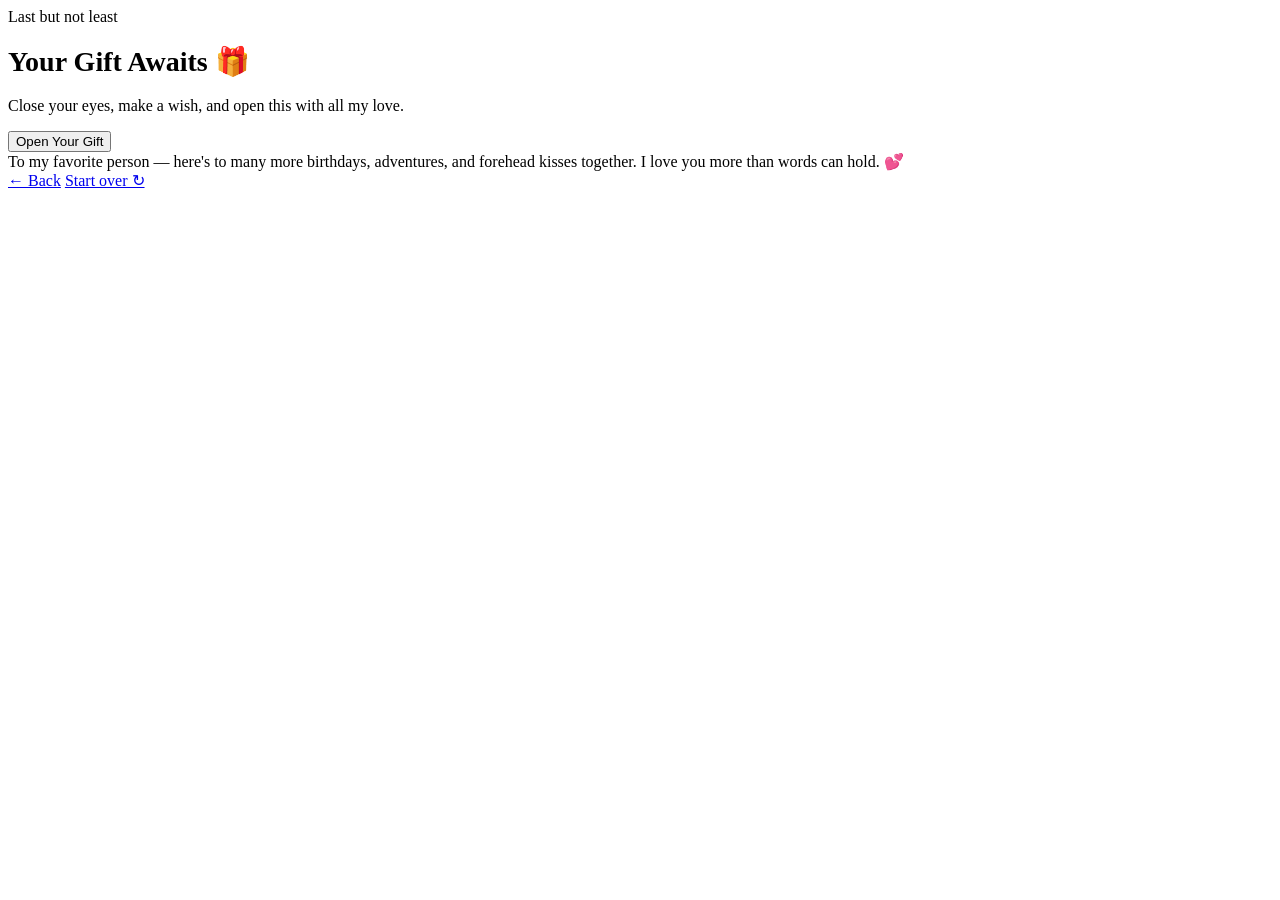
==== page2.html @ 1c802c20 "Create page2.html" ====
<!DOCTYPE html>
<html lang="en">
<head>
<meta charset="UTF-8">
<title>Your Gift Awaits</title>
<link rel="stylesheet" href="style.css">
</head>
<body>

  <div class="hearts" id="hearts"></div>

  <div class="card">
    <div class="eyebrow">Last but not least</div>
    <h1 style="font-size:28px;">Your Gift Awaits 🎁</h1>
    <p class="msg">
      Close your eyes, make a wish, and open this with all my love.
    </p>
    <button class="cta" onclick="revealGift()">Open Your Gift</button>
    <div class="gift" id="gift">
      To my favorite person — here's to many more birthdays, adventures,
      and forehead kisses together. I love you more than words can hold. 💕
    </div>

    <div class="dots">
      <a class="dot" href="index.html"></a>
      <a class="dot" href="page2.html"></a>
      <a class="dot active" href="page3.html"></a>
    </div>

    <div class="nav-row">
      <a href="page2.html">← Back</a>
      <a href="index.html">Start over ↻</a>
    </div>
  </div>

<script src="hearts.js"></script>
<script>
  function revealGift(){
    document.getElementById('gift').style.display = 'block';
  }
</script>
</body>
</html>
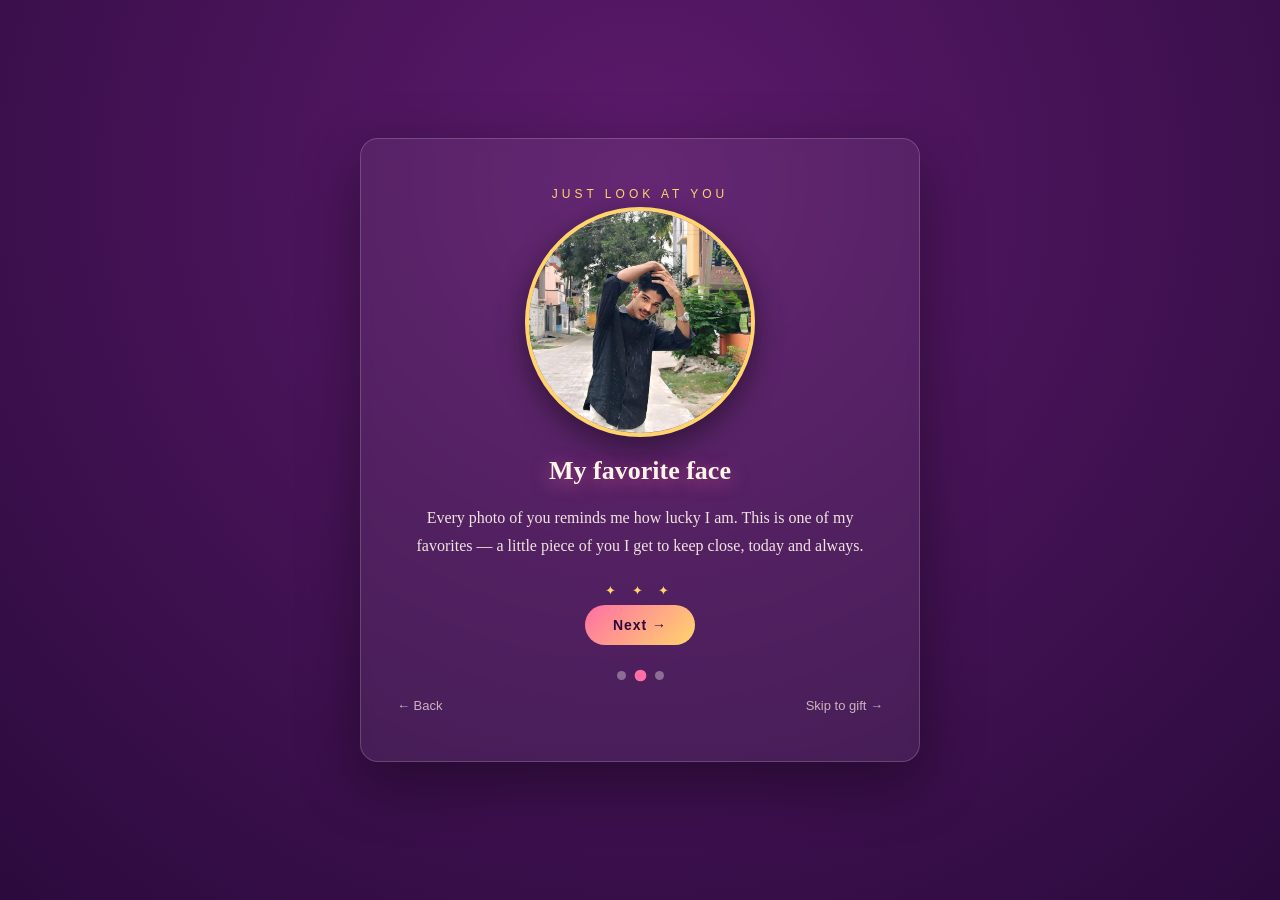
==== commit 686fc34a: "Create page2.html" ====
--- a/page2.html
+++ b/page2.html
@@ -2,7 +2,7 @@
 <html lang="en">
 <head>
 <meta charset="UTF-8">
-<title>Your Gift Awaits</title>
+<title>My Favorite Face</title>
 <link rel="stylesheet" href="style.css">
 </head>
 <body>
@@ -10,34 +10,35 @@
   <div class="hearts" id="hearts"></div>
 
   <div class="card">
-    <div class="eyebrow">Last but not least</div>
-    <h1 style="font-size:28px;">Your Gift Awaits 🎁</h1>
+    <div class="eyebrow">Just look at you</div>
+    <div class="frame">
+      <!-- Replace "photo.jpg" with your actual photo filename, kept in the same folder -->
+      <img src="photo2.jpeg" alt="Our photo"
+           onerror="this.style.display='none'; this.nextElementSibling.style.display='flex';">
+      <div class="placeholder" style="display:none; flex-direction:column; align-items:center; justify-content:center; height:100%;">
+        📷<br>Add a photo named<br><b>photo2.jpg</b><br>to this folder
+      </div>
+    </div>
+    <h1 style="font-size:26px;">My favorite face</h1>
     <p class="msg">
-      Close your eyes, make a wish, and open this with all my love.
+      Every photo of you reminds me how lucky I am. This is one of my favorites —
+      a little piece of you I get to keep close, today and always.
     </p>
-    <button class="cta" onclick="revealGift()">Open Your Gift</button>
-    <div class="gift" id="gift">
-      To my favorite person — here's to many more birthdays, adventures,
-      and forehead kisses together. I love you more than words can hold. 💕
-    </div>
+    <div class="stars">✦ ✦ ✦</div>
+    <a class="cta" href="page3.html">Next →</a>
 
     <div class="dots">
       <a class="dot" href="index.html"></a>
-      <a class="dot" href="page2.html"></a>
-      <a class="dot active" href="page3.html"></a>
+      <a class="dot active" href="page2.html"></a>
+      <a class="dot" href="page3.html"></a>
     </div>
 
     <div class="nav-row">
-      <a href="page2.html">← Back</a>
-      <a href="index.html">Start over ↻</a>
+      <a href="index.html">← Back</a>
+      <a href="page3.html">Skip to gift →</a>
     </div>
   </div>
 
 <script src="hearts.js"></script>
-<script>
-  function revealGift(){
-    document.getElementById('gift').style.display = 'block';
-  }
-</script>
 </body>
 </html>
--- a/style.css
+++ b/style.css
@@ -0,0 +1,170 @@
+:root{
+  --bg1:#2b0a3d;
+  --bg2:#5c1a6b;
+  --pink:#ff6fa5;
+  --gold:#ffd56b;
+  --cream:#fff5e9;
+}
+*{box-sizing:border-box;margin:0;padding:0;}
+html,body{height:100%;}
+body{
+  min-height:100vh;
+  display:flex;
+  align-items:center;
+  justify-content:center;
+  background:radial-gradient(circle at 50% 20%, var(--bg2), var(--bg1));
+  overflow:hidden;
+  font-family:'Georgia','Times New Roman',serif;
+  color:var(--cream);
+}
+
+.hearts{
+  position:fixed;
+  top:0;left:0;width:100%;height:100%;
+  pointer-events:none;
+  overflow:hidden;
+  z-index:1;
+}
+.heart{
+  position:absolute;
+  bottom:-10%;
+  font-size:24px;
+  color:var(--pink);
+  opacity:0.8;
+  animation:rise linear infinite;
+}
+@keyframes rise{
+  0%{ transform:translateY(0) rotate(0deg); opacity:0.9; }
+  100%{ transform:translateY(-110vh) rotate(360deg); opacity:0; }
+}
+
+.card{
+  position:relative;
+  z-index:2;
+  max-width:560px;
+  width:90%;
+  padding:48px 36px;
+  text-align:center;
+  background:rgba(255,255,255,0.06);
+  border:1px solid rgba(255,255,255,0.18);
+  border-radius:18px;
+  backdrop-filter:blur(6px);
+  box-shadow:0 20px 60px rgba(0,0,0,0.4);
+}
+
+.eyebrow{
+  letter-spacing:4px;
+  text-transform:uppercase;
+  font-size:12px;
+  color:var(--gold);
+  font-family:Arial,sans-serif;
+}
+
+h1{
+  font-size:clamp(28px,5.5vw,46px);
+  margin:10px 0 18px;
+  color:var(--cream);
+  text-shadow:0 4px 18px rgba(255,111,165,0.5);
+  line-height:1.2;
+}
+
+.name{ color:var(--pink); font-style:italic; }
+
+p.msg{
+  font-size:16px;
+  line-height:1.7;
+  color:rgba(255,245,233,0.92);
+  margin-bottom:24px;
+}
+
+a.cta, button.cta{
+  display:inline-block;
+  font-family:Arial,sans-serif;
+  font-size:14px;
+  letter-spacing:1px;
+  padding:12px 28px;
+  border-radius:30px;
+  border:none;
+  background:linear-gradient(135deg,var(--pink),var(--gold));
+  color:#2b0a3d;
+  font-weight:bold;
+  cursor:pointer;
+  text-decoration:none;
+  transition:transform .2s ease;
+  margin-top:6px;
+}
+a.cta:hover, button.cta:hover{ transform:scale(1.06); }
+
+.cake{ font-size:46px; margin-bottom:6px; }
+
+/* photo frame */
+.frame{
+  width:230px;
+  height:230px;
+  border-radius:50%;
+  border:4px solid var(--gold);
+  overflow:hidden;
+  margin:6px auto 18px;
+  box-shadow:0 10px 30px rgba(0,0,0,0.45);
+  background:linear-gradient(135deg, rgba(255,111,165,0.25), rgba(255,213,107,0.25));
+  display:flex;
+  align-items:center;
+  justify-content:center;
+}
+.frame img{
+  width:100%;
+  height:100%;
+  object-fit:cover;
+  display:block;
+}
+.frame .placeholder{
+  font-family:Arial,sans-serif;
+  font-size:12px;
+  color:rgba(255,245,233,0.7);
+  padding:10px;
+  text-align:center;
+}
+
+.dots{
+  margin-top:26px;
+  display:flex;
+  gap:10px;
+  justify-content:center;
+}
+.dot{
+  width:9px;height:9px;border-radius:50%;
+  background:rgba(255,255,255,0.35);
+  text-decoration:none;
+  transition:background .2s ease, transform .2s ease;
+}
+.dot.active{ background:var(--pink); transform:scale(1.3); }
+
+.gift{
+  display:none;
+  margin-top:20px;
+  font-size:15px;
+  color:var(--gold);
+  line-height:1.6;
+}
+
+.stars{
+  font-size:13px;
+  letter-spacing:6px;
+  color:var(--gold);
+  margin-top:14px;
+}
+
+.nav-row{
+  display:flex;
+  justify-content:space-between;
+  align-items:center;
+  margin-top:18px;
+}
+.nav-row a{
+  font-family:Arial,sans-serif;
+  font-size:13px;
+  color:var(--cream);
+  text-decoration:none;
+  opacity:0.7;
+}
+.nav-row a:hover{ opacity:1; }
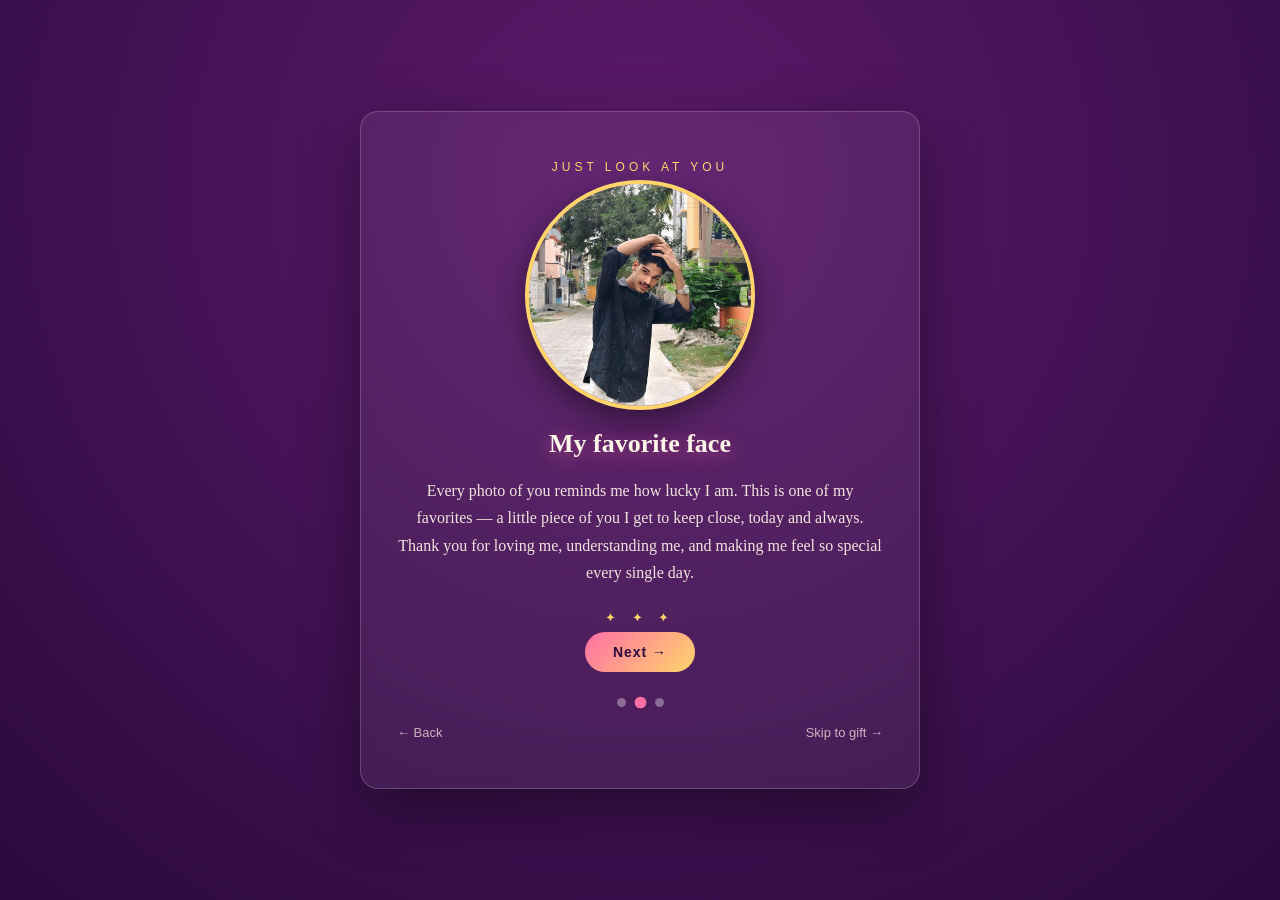
==== commit 90a94d94: "Update page2.html" ====
--- a/page2.html
+++ b/page2.html
@@ -23,6 +23,7 @@
     <p class="msg">
       Every photo of you reminds me how lucky I am. This is one of my favorites —
       a little piece of you I get to keep close, today and always.
+      Thank you for loving me, understanding me, and making me feel so special every single day.
     </p>
     <div class="stars">✦ ✦ ✦</div>
     <a class="cta" href="page3.html">Next →</a>
